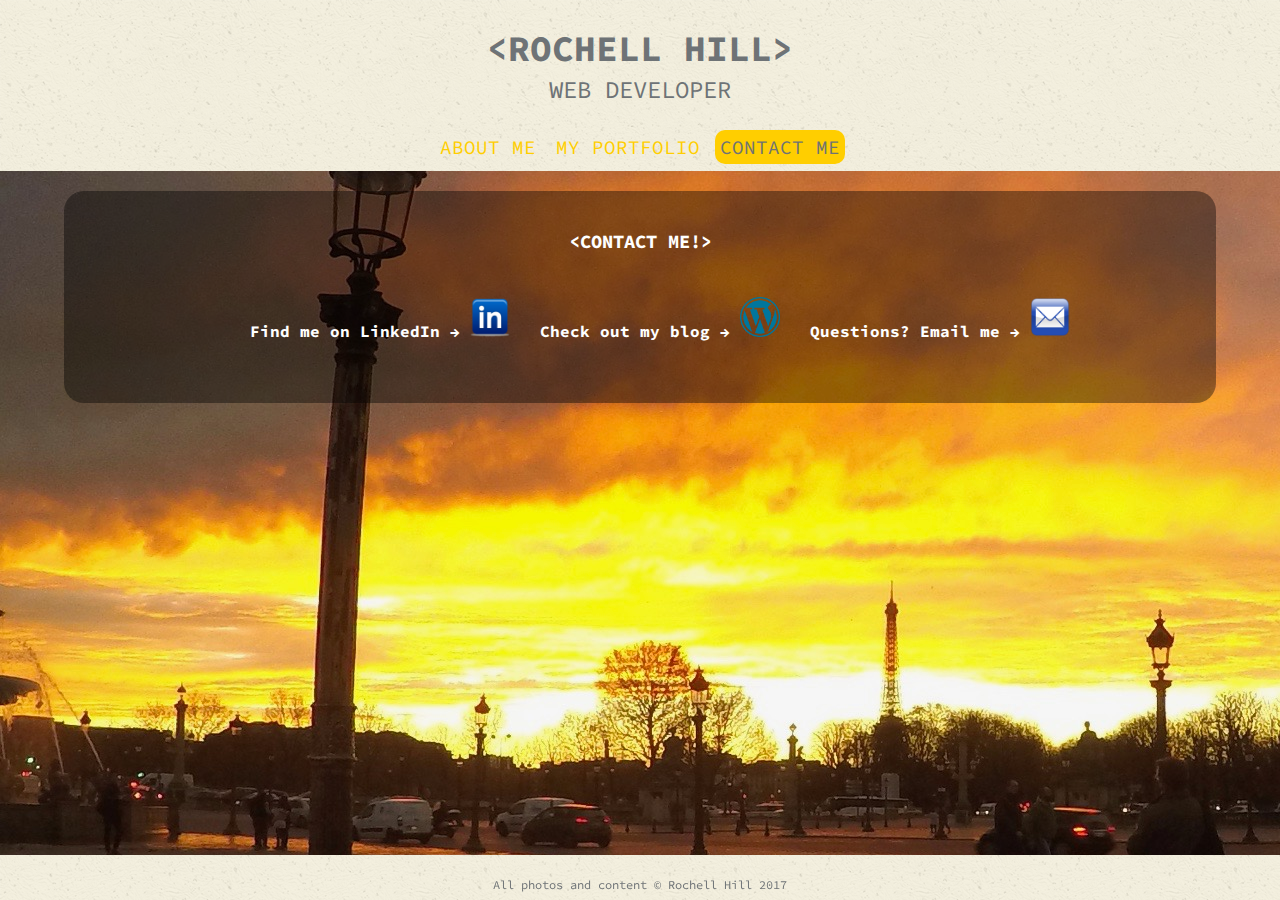
==== contact.html @ ae691b61 "Initial commit" ====
<!DOCTYPE html>
<html>
  <head>
    <meta charset="utf-8">
    <title>Rochell Hill | Web Developer</title>
    <link rel="stylesheet" href="css/normalize.css">
    <link href="https://fonts.googleapis.com/css?family=Courgette|Playfair+
    Display:700i|Source+Code+Pro" rel="stylesheet" type="text/css">
    <link rel="stylesheet" href="css/main.css">
  </head>

  <body>
    <div class="nav-bar">
      <header>
        <a href="index.html" id="name">
          <h1>&lt;Rochell Hill&gt;</h1>
          <h2>Web Developer</h2>
        </a>
        <nav>
          <ul>
            <li><a href="index.html">About Me</a></li>
            <li><a href="portfolio.html">My Portfolio</a></li>
            <li><a href="contact.html" class="selected">Contact Me</a></li>
          </ul>
        </nav>
      </header>
    </div>
    
    <div id="container">
      <div class="contact">
<!--link to email<-->
      <h3>&lt;Contact me!&gt;</h2> 
        <ul class="contact-links">
          <!--link to LinkdIn-->
            <li><p>Find me on LinkedIn &rarr;
            <a href="https://www.linkedin.com/in/rochell-hill-8594a97b/">
            <img src= "images/linkedIn.png" alt="linked in logo"></a></p></li>
          <!--link to blog-->
            <li><p>Check out my blog &rarr;
            <a href="rrhillblog.wordpress.com">
            <img src="images/wordpressLogo.png" alt="wordpress logo">
            </a></p></li>
          <!--link to email-->
            <li><p>Questions? Email me &rarr;
            <a href="rrhill6@yahoo.com"><img src='images/mail.png'
              alt="email address">
            </a></p></li>
        </ul>
      </div>
     </div>

     <div>
        <footer>
          <p>All photos and content &copy; Rochell Hill 2017</p>
        </footer>
     </div>
  </body>
---- css/main.css ----
/* ------------------------
      Main CSS Rules
--------------------------*/
body {
  font-family: 'Source Code Pro', monospace;
}

#container {
  max-width: 100%; 
  margin: 0 auto;
  padding: 0 5%;
}

a {
  text-decoration: none;
}

img {
  max-width: 100%;
}

ul {
  list-style: none;
}


/*-------------------------
      Header Rules
-------------------------*/
#nav_bar header {
  position: fixed;
  float: left;
  margin: 0 0 100px 0;
  padding: 5px 0 0 0;
  width: 100%;
}

#name {
  text-align: center;
  padding: 10px;
  margin: 0;
}

header h1 {
  margin: 15px 0;
  font-size: 2.25em;
  font-weight: bold;
  line-height: 0.8em;
  text-transform: uppercase;
}

header h2 {
  font-size: 1.50em;
  margin: -5px 0 0;
  font-weight: normal;
  text-transform: uppercase;
}


/*------------------------
      Nav Bar Rules
------------------------*/
nav {
  text-align: center;
  padding: 0px 0 10px;
  margin: 10px 0 0;
}

nav ul {
  margin: 0 10px;
  padding: 0;
}

nav li {
  display: inline-block;
  margin-bottom: 2px;
}

nav a {
  font-size: 1.2em;
  font-weight: normal;
  text-transform: uppercase;
  padding: 5px 5px;
}


/*-------------------------
        Footer Rules
--------------------------*/
footer {
  position:fixed;
  left:0;
  bottom: 0;
  font-size: .75em;
  text-align: center;
  clear: both;
  height: 25px;
  width:100%;
  padding: 10px 0;
}


/*-------------------------
Color Palette & Background 
Pictures NOT INCLUDING
PORTFOLIO GALLERY! 
-------------------------*/
/* body */
body {
  background: url("../images/GOPR0765.jpg");
}

/* header */
header, footer {
  background: url("../images/ricepaper_v3.png");
}

/* Name text */
h1, h2 {
  color: #6e7376;
}

/* links */
a {
  color: #6ab47b;
}

/* nav link */
nav a, nav a:visited {
  color: #ffce00;
}

/* selected nav link */
nav a.selected, nav a:hover {
  color: #6e7376;
  background-color: #ffce00;
  border: 1px;
  border-radius: 10px;
}

.about, .portfolio, .contact {
  background-color: rgba(0, 0, 0, 0.40);
  color: #fff;
}

footer p{
 color: #6e7376;
}


/*--------------------------
    Page Content Rules
--------------------------*/
.portfolio, .contact {
  margin: 20px auto;
  padding: 20px 50px;
  text-align: center;
  border-radius: 20px;
}

.portfolio h3, .contact h3{
  text-transform: uppercase;
}

/*--------------------------
About Page Rules
--------------------------*/
.about {
  border-radius: 20px;
  text-align: center;
}

.about h3 {
  text-transform: uppercase;
  margin: 20px auto;
  padding:20px 50px;
}

.about p {
  padding: 25px 50px 25px 25px;
}

.about img {
  float: left;
  height: 300px;
  width: 300px;
  border-radius: 20px;
  margin: 20px;
}

/*Fixes issue with collapsed
Div*/
.clearfix:after {
  content: "";
  display: table; 
  clear: both; 
}


/*--------------------------
    Portfolio Page Rules
--------------------------*/
#work_gallery {
  margin: 0;
  padding: 0;
}

#work_gallery li {
  float: left;
  max-width: 45%;
  margin: 2.5%;
  border-radius: 10px;
  background-color: #6e7376;
  color: #fff;
}

#work_gallery li a p {
  margin: 0;
  padding: 5%;
  font-size: 1em;
 ;
  color: #fff;
}

#work_gallery img {
  border-radius: 10px 10px 0 0;
}

/*Fixes issue with list item 
dropping down*/
li:nth-child(3){
    clear: left;
}

/*Fixes issue with collapsed
Div*/
.clearfix:after {
  content: "";
  display: table; 
  clear: both; 
}


/*--------------------------
    Contact Page Rules
--------------------------*/
.contact-links {
  text-align: center;
}

.contact-links li {
  display: inline-block;
  margin: 10px;
  font-weight: bold;
}

.contact-links img {
  max-width: 40px;
  max-height: 40px;
}


/*--------------------------
      Media Queries
--------------------------*/
@media screen and (max-width: 650px){
  #work_gallery li {
    float: none;
    max-width: 90%;
    margin: 5%;
  }

  .about img {
  float: left;
  width: 150px;
  height: 150px;
  border-radius: 5%;
  }
}


/* Colors to Use??
Irises #007849
Starry Night #0375b4
Sunflower #ffce00
Smoke #6e7376 
Powder Blue #4a8dac 
Cotton #99ced4 
Blush #eeb687 */
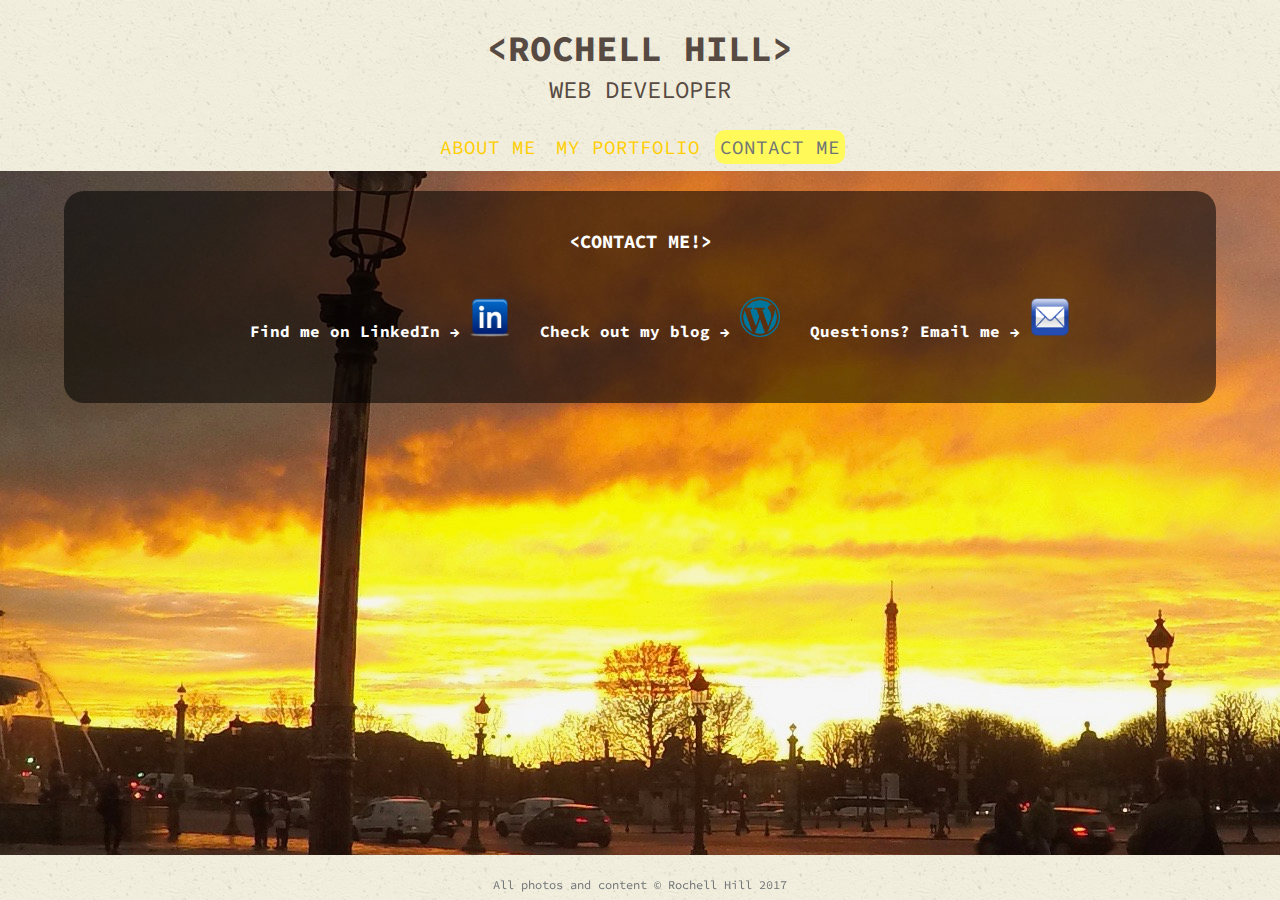
==== commit 0816c807: "cleaned up portfolio page and fixed links" ====
--- a/contact.html
+++ b/contact.html
@@ -37,12 +37,12 @@
             <img src= "images/linkedIn.png" alt="linked in logo"></a></p></li>
           <!--link to blog-->
             <li><p>Check out my blog &rarr;
-            <a href="rrhillblog.wordpress.com">
+            <a href="https://rrhillblog.wordpress.com">
             <img src="images/wordpressLogo.png" alt="wordpress logo">
             </a></p></li>
           <!--link to email-->
             <li><p>Questions? Email me &rarr;
-            <a href="rrhill6@yahoo.com"><img src='images/mail.png'
+            <a href="mailto:rrhill6@yahoo.com"><img src='images/mail.png'
               alt="email address">
             </a></p></li>
         </ul>
--- a/css/main.css
+++ b/css/main.css
@@ -117,12 +117,12 @@
 
 /* Name text */
 h1, h2 {
-  color: #6e7376;
+  color: #574A42;
 }
 
 /* links */
 a {
-  color: #6ab47b;
+  color: #F2A94B;
 }
 
 /* nav link */
@@ -133,13 +133,13 @@
 /* selected nav link */
 nav a.selected, nav a:hover {
   color: #6e7376;
-  background-color: #ffce00;
+  background-color: #FFF95A;
   border: 1px;
   border-radius: 10px;
 }
 
 .about, .portfolio, .contact {
-  background-color: rgba(0, 0, 0, 0.40);
+  background-color: rgba(0, 0, 0, 0.55);
   color: #fff;
 }
 
@@ -207,23 +207,26 @@
 
 #work_gallery li {
   float: left;
-  max-width: 45%;
+  width: 45%;
   margin: 2.5%;
   border-radius: 10px;
-  background-color: #6e7376;
+  background-color: #EBB367;
   color: #fff;
 }
-
+ 
 #work_gallery li a p {
   margin: 0;
   padding: 5%;
   font-size: 1em;
- ;
   color: #fff;
 }
 
 #work_gallery img {
   border-radius: 10px 10px 0 0;
+}
+
+.small {
+  height: 40px;
 }
 
 /*Fixes issue with list item 
@@ -266,7 +269,7 @@
 @media screen and (max-width: 650px){
   #work_gallery li {
     float: none;
-    max-width: 90%;
+    width: 95%;
     margin: 5%;
   }
 
@@ -278,12 +281,3 @@
   }
 }
 
-
-/* Colors to Use??
-Irises #007849
-Starry Night #0375b4
-Sunflower #ffce00
-Smoke #6e7376 
-Powder Blue #4a8dac 
-Cotton #99ced4 
-Blush #eeb687 */